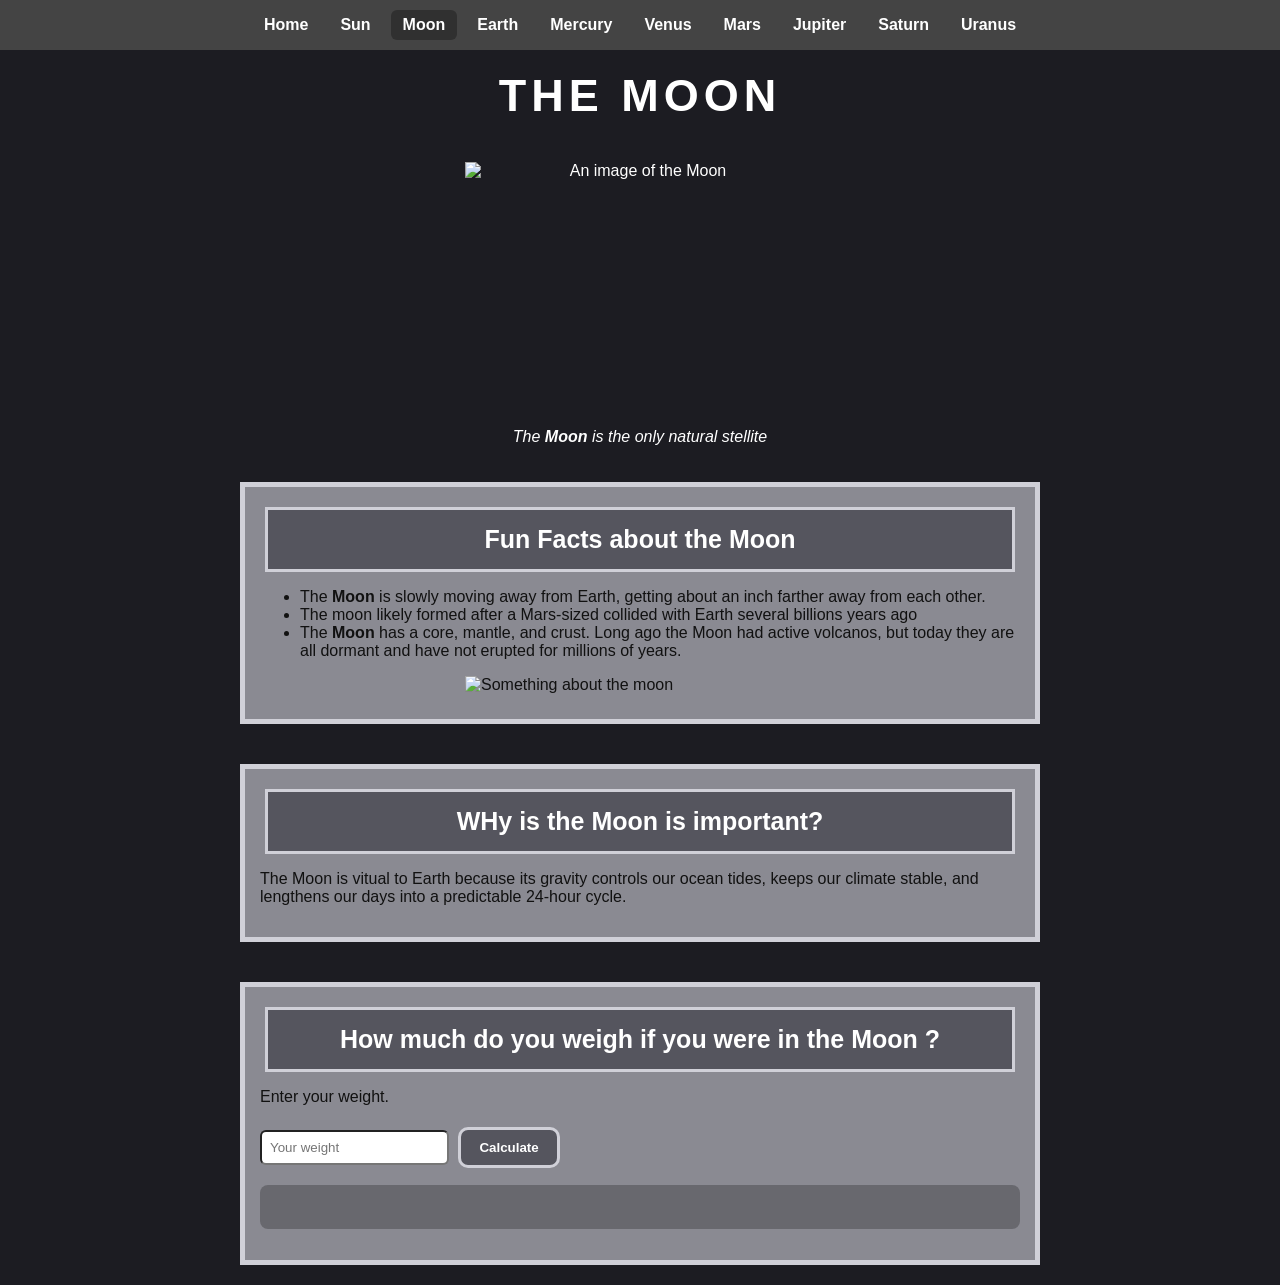
==== moon.html @ fbc9b9e8 "homepage added" ====
<!DOCTYPE html>
<html lang="en">
<head>
    <meta charset="UTF-8">
    <meta name="viewport" content="width=device-width, initial-scale=1.0">
    <title>Moon</title>
    <link rel="stylesheet" href="css/base.css">
    <link rel="stylesheet" href="css/moon.css">
</head>
<body class="moon-page">

    <!-- Navigation bar -->
    <nav class="navbar">
        <a href="index.html">Home</a>
        <a href="sun.html">Sun</a>
        <a href="moon.html" class="active">Moon</a>
        <a href="planets/earth.html">Earth</a>
        <a href="planets/mercury.html">Mercury</a>
        <a href="planets/venus.html">Venus</a>
        <a href="planets/mars.html">Mars</a>
        <a href="planets/jupiter.html">Jupiter</a>
        <a href="planets/saturn.html">Saturn</a>
        <a href="planets/uranus.html">Uranus</a>
    </nav>

    <!-- Title and main image -->
    <header class="page-header">
        <h1>The moon</h1>
    </header>

    <div class="sub-text">
        <img src="images/moon.jpg" alt="An image of the Moon" width="350" height="250">
        <p>The <strong>Moon</strong> is the only natural stellite</p>
    </div>

    <main class="container">

        <!-- Fun facts -->
        <section class="card">
            <h3>Fun Facts about the <strong>Moon</strong></h3>
            <ul>
                <li>The <strong>Moon</strong> is slowly moving away from Earth, getting
                    about an inch farther away from each other.
                </li>
                <li>The moon likely formed after a Mars-sized collided with 
                    Earth several billions years ago
                </li>
                <li>The <strong>Moon</strong> has a core, mantle, and crust.
                    Long ago the Moon had active volcanos, but today they are 
                    all dormant and have not erupted for millions of years.
                </li>
            </ul>
            <img src="picture.jpg" alt="Something about the moon" width="350">
        </section>

    <section class="card">
        <h3>WHy is the <strong>Moon</strong> is important?</h3>
        <p>
            The Moon is vitual to Earth because its gravity controls our ocean tides,
            keeps our climate stable, and lengthens our days into a predictable
            24-hour cycle.
        </p>
    </section>

    <!-- js feauture -->
    <section class="card">
        <h3>How much do you weigh if you were in the Moon ?</h3>
        <p>Enter your weight.</p>
        <input type="number" id="weight" min="1" placeholder="Your weight">
        <button class="btn" id="calc">Calculate</button>
        <p class="output" id="result"></p>
    </section>

    </main>

    <script src="js/moon.js"></script>
</body>
</html>
---- css/base.css ----
/* ---------- Every page uses this style ---------- */
body {
    margin: 0;
    min-height: 100vh;
    font-family: Arial, sans-serif;
    text-align: center;
    background-color: var(--page-bg);   /* each page sets its own colors */
    color: var(--text);
}

/* Navigation bar */
.navbar {
    display: flex;
    flex-wrap: wrap;
    justify-content: center;
    gap: 8px;
    padding: 10px;
    background-color: var(--nav-bg);
}

.navbar a {
    color: var(--nav-text);
    text-decoration: none;
    font-weight: bold;
    padding: 6px 12px;
    border-radius: 6px;
}

.navbar a:hover  { background-color: rgba(255, 255, 255, 0.25); }
.navbar a.active { background-color: rgba(0, 0, 0, 0.3); }

/* Page title */
.page-header h1 {
    padding: 10px;
    margin-top: 10px;
    font-size: 45px;
    text-transform: uppercase;
    letter-spacing: 5px;
}

/* Image + caption under the title */
.sub-text img {
    display: block;
    margin: 0 auto;
}

.sub-text p {
    font-style: italic;
}

/* Layout for the content cards */
.container {
    display: flex;
    flex-direction: column;
    align-items: center;
}

.card {
    box-sizing: border-box;
    width: 800px;
    max-width: 90%;
    margin: 20px;
    padding: 15px;
    background-color: var(--card-bg);
    border: 5px solid var(--card-border);
    color: var(--card-text);
    text-align: left;
}

.card h3 {
    margin: 5px;
    padding: 15px;
    font-size: 25px;
    background-color: var(--heading-bg);
    border: 3px solid var(--card-border);
    color: white;
    text-align: center;
}

.card img {
    display: block;
    margin: 10px auto;
    max-width: 100%;
}


 .btn {
    padding: 10px 18px;
    margin: 5px;
    border: 3px solid var(--card-border);
    border-radius: 10px;
    background-color: var(--heading-bg);
    color: white;
    font-family: inherit;
    font-weight: bold;
    cursor: pointer;
}
.btn:hover { 
    filter: brightness(1.25); 
}
input, select { 
    padding: 8px; 
    border-radius: 6px; 
    font-family: inherit; 
}
.output {
    margin-top: 12px;
    padding: 10px;
    min-height: 24px;
    background-color: rgba(0, 0, 0, 0.25);
    border-radius: 8px;
}

.hidden {display: none !important;}
---- css/moon.css ----
.moon-page {
    --page-bg: #1c1c22;
    --text: white;
    --nav-bg: #444;
    --nav-text: white;
    --card-bg: #8a8a92;
    --card-border: #d0d0d8;
    --card-text: #111;
    --heading-bg: #55555e;
    --font: Courier New, monospace;
}
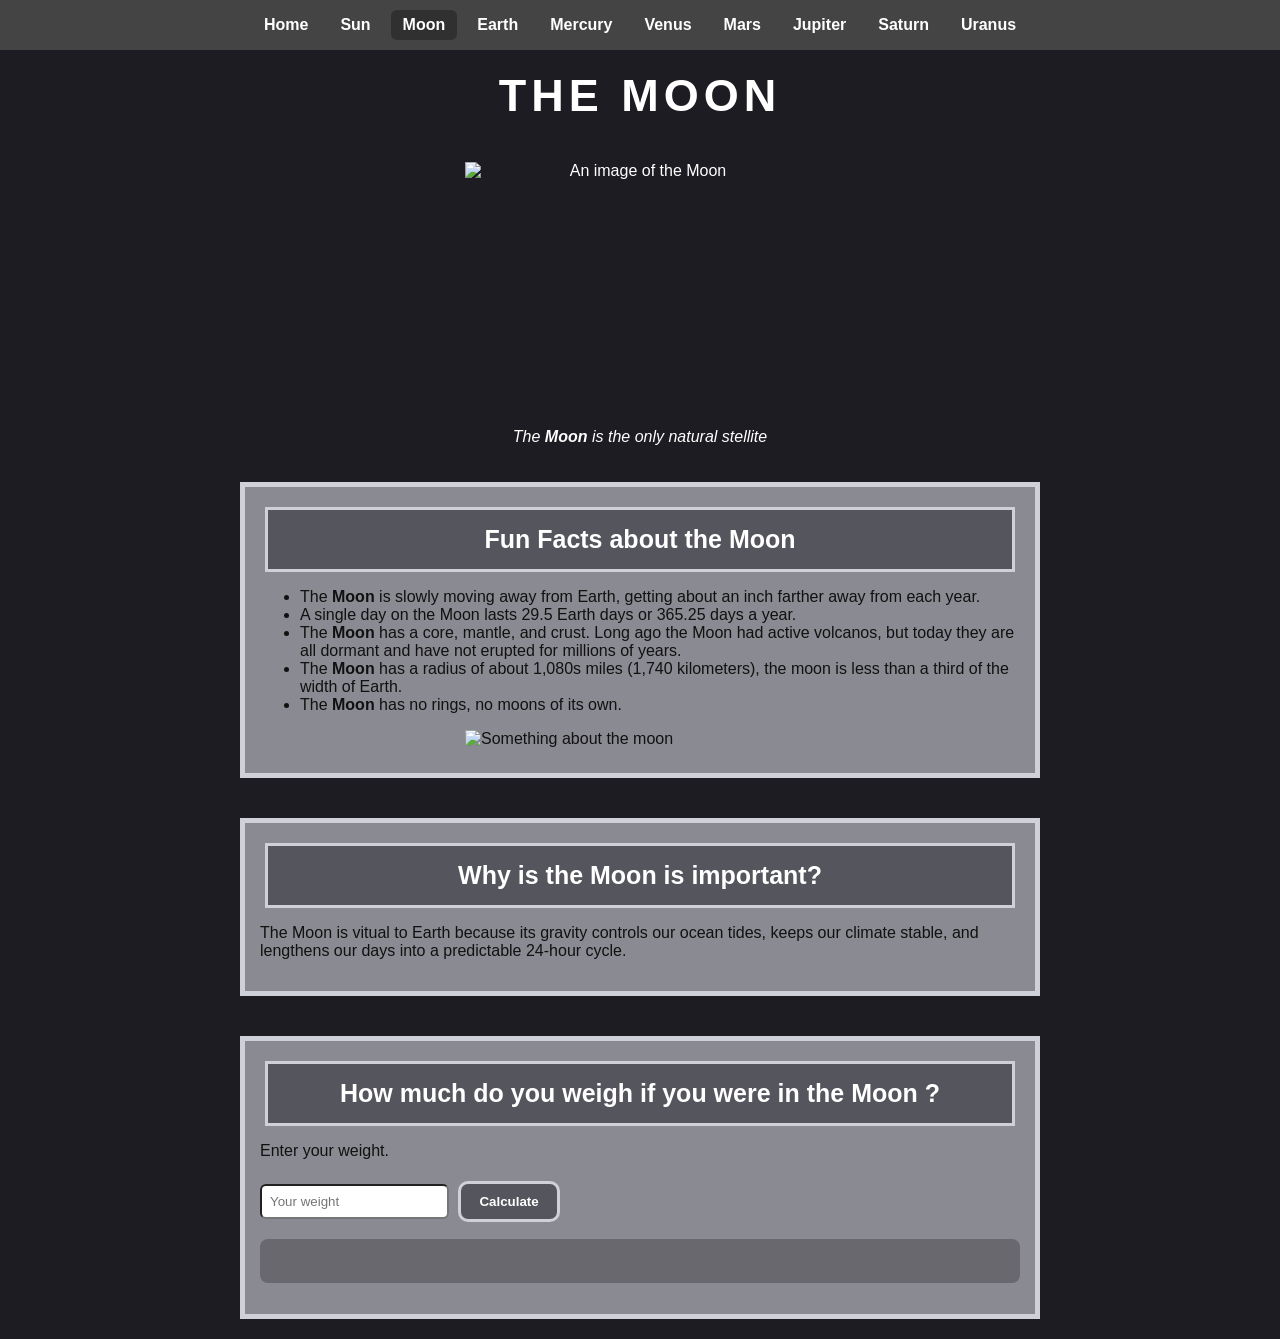
==== commit a84a30f9: "Finalizing" ====
--- a/moon.html
+++ b/moon.html
@@ -40,21 +40,32 @@
             <h3>Fun Facts about the <strong>Moon</strong></h3>
             <ul>
                 <li>The <strong>Moon</strong> is slowly moving away from Earth, getting
-                    about an inch farther away from each other.
+                    about an inch farther away from each year.
                 </li>
-                <li>The moon likely formed after a Mars-sized collided with 
-                    Earth several billions years ago
+
+                <li>
+                   A single day on the Moon lasts 29.5 Earth days or 365.25 days a year.
                 </li>
+
                 <li>The <strong>Moon</strong> has a core, mantle, and crust.
                     Long ago the Moon had active volcanos, but today they are 
                     all dormant and have not erupted for millions of years.
                 </li>
+
+                <li>
+                    The <strong>Moon</strong> has a radius of about 1,080s miles (1,740 kilometers), the moon is less
+                    than a third of the width of Earth.
+                </li>
+
+                <li>
+                    The <strong>Moon</strong> has no rings, no moons of its own.
+                </li>
             </ul>
-            <img src="picture.jpg" alt="Something about the moon" width="350">
+            <img src="images/moon2.jpeg" alt="Something about the moon" width="350">
         </section>
 
     <section class="card">
-        <h3>WHy is the <strong>Moon</strong> is important?</h3>
+        <h3>Why is the <strong>Moon</strong> is important?</h3>
         <p>
             The Moon is vitual to Earth because its gravity controls our ocean tides,
             keeps our climate stable, and lengthens our days into a predictable
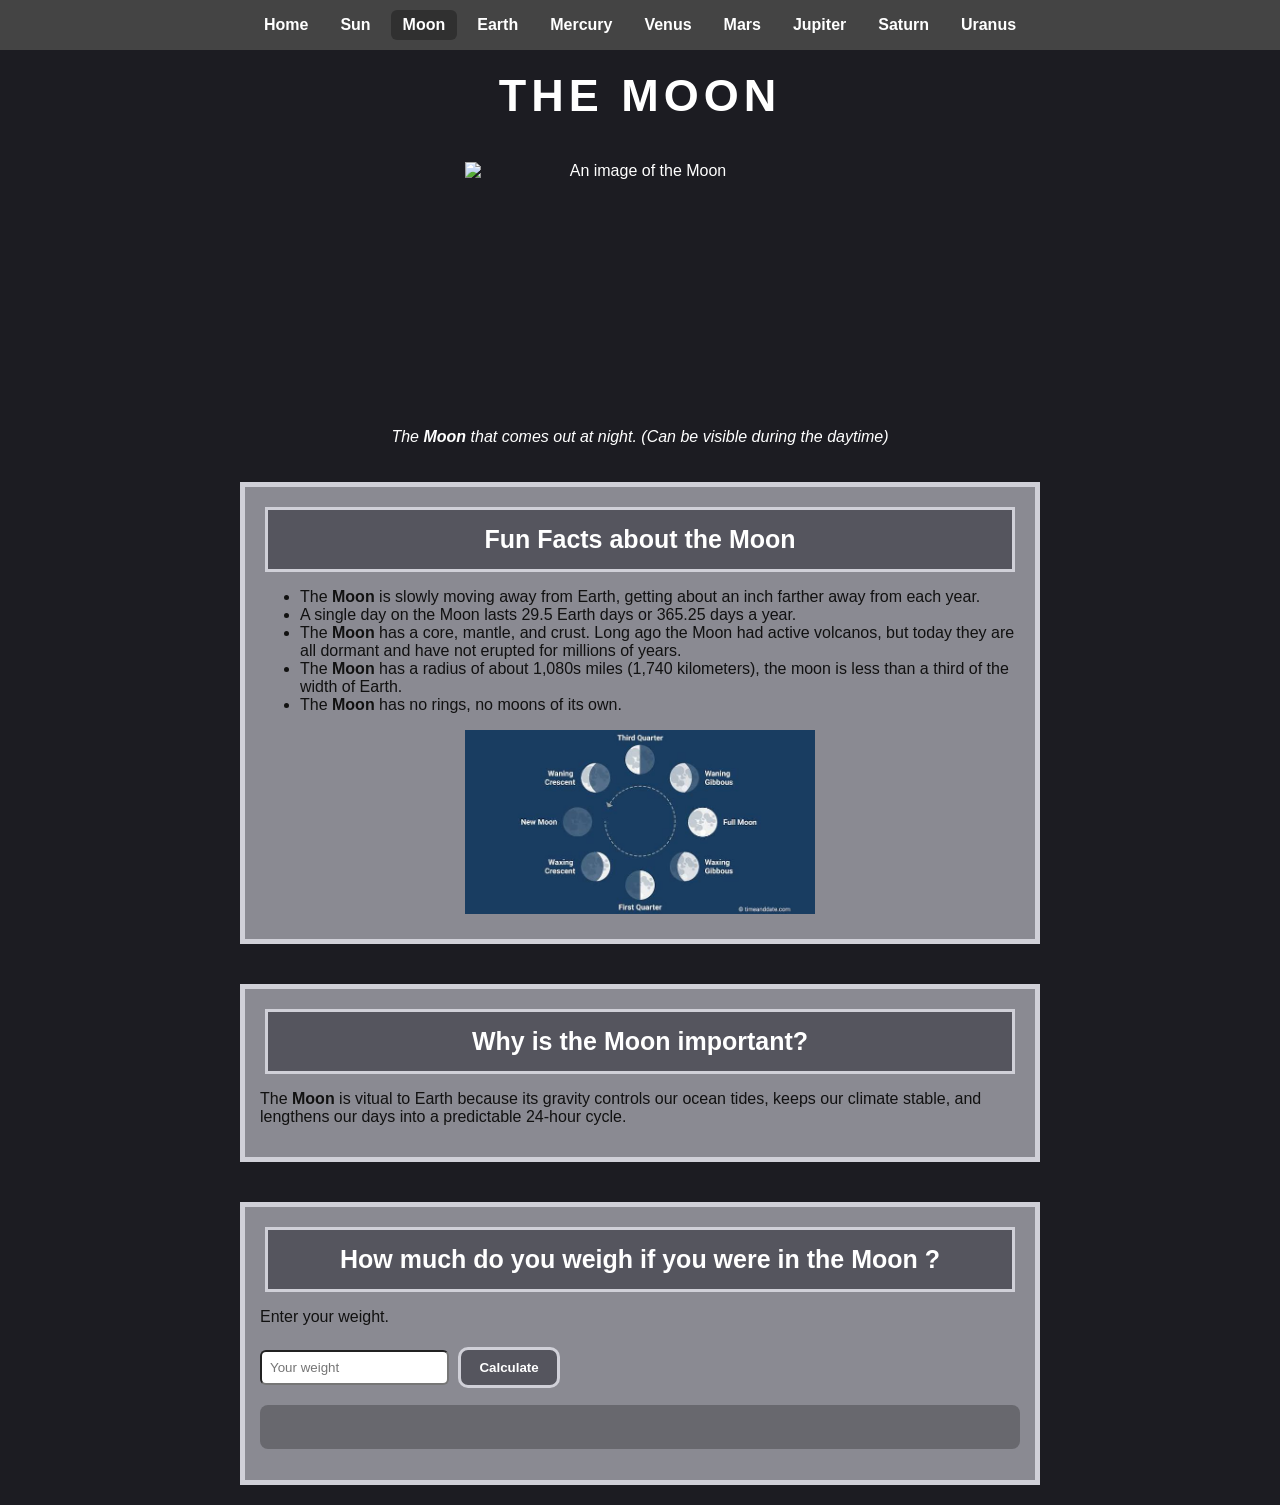
==== commit edc2177f: "Moon and Sun webpages are done" ====
--- a/moon.html
+++ b/moon.html
@@ -30,7 +30,7 @@
 
     <div class="sub-text">
         <img src="images/moon.jpg" alt="An image of the Moon" width="350" height="250">
-        <p>The <strong>Moon</strong> is the only natural stellite</p>
+        <p>The <strong>Moon</strong> that comes out at night. (Can be visible during the daytime)</p>
     </div>
 
     <main class="container">
@@ -65,9 +65,9 @@
         </section>
 
     <section class="card">
-        <h3>Why is the <strong>Moon</strong> is important?</h3>
+        <h3>Why is the <strong>Moon</strong> important?</h3>
         <p>
-            The Moon is vitual to Earth because its gravity controls our ocean tides,
+            The <strong>Moon</strong> is vitual to Earth because its gravity controls our ocean tides,
             keeps our climate stable, and lengthens our days into a predictable
             24-hour cycle.
         </p>
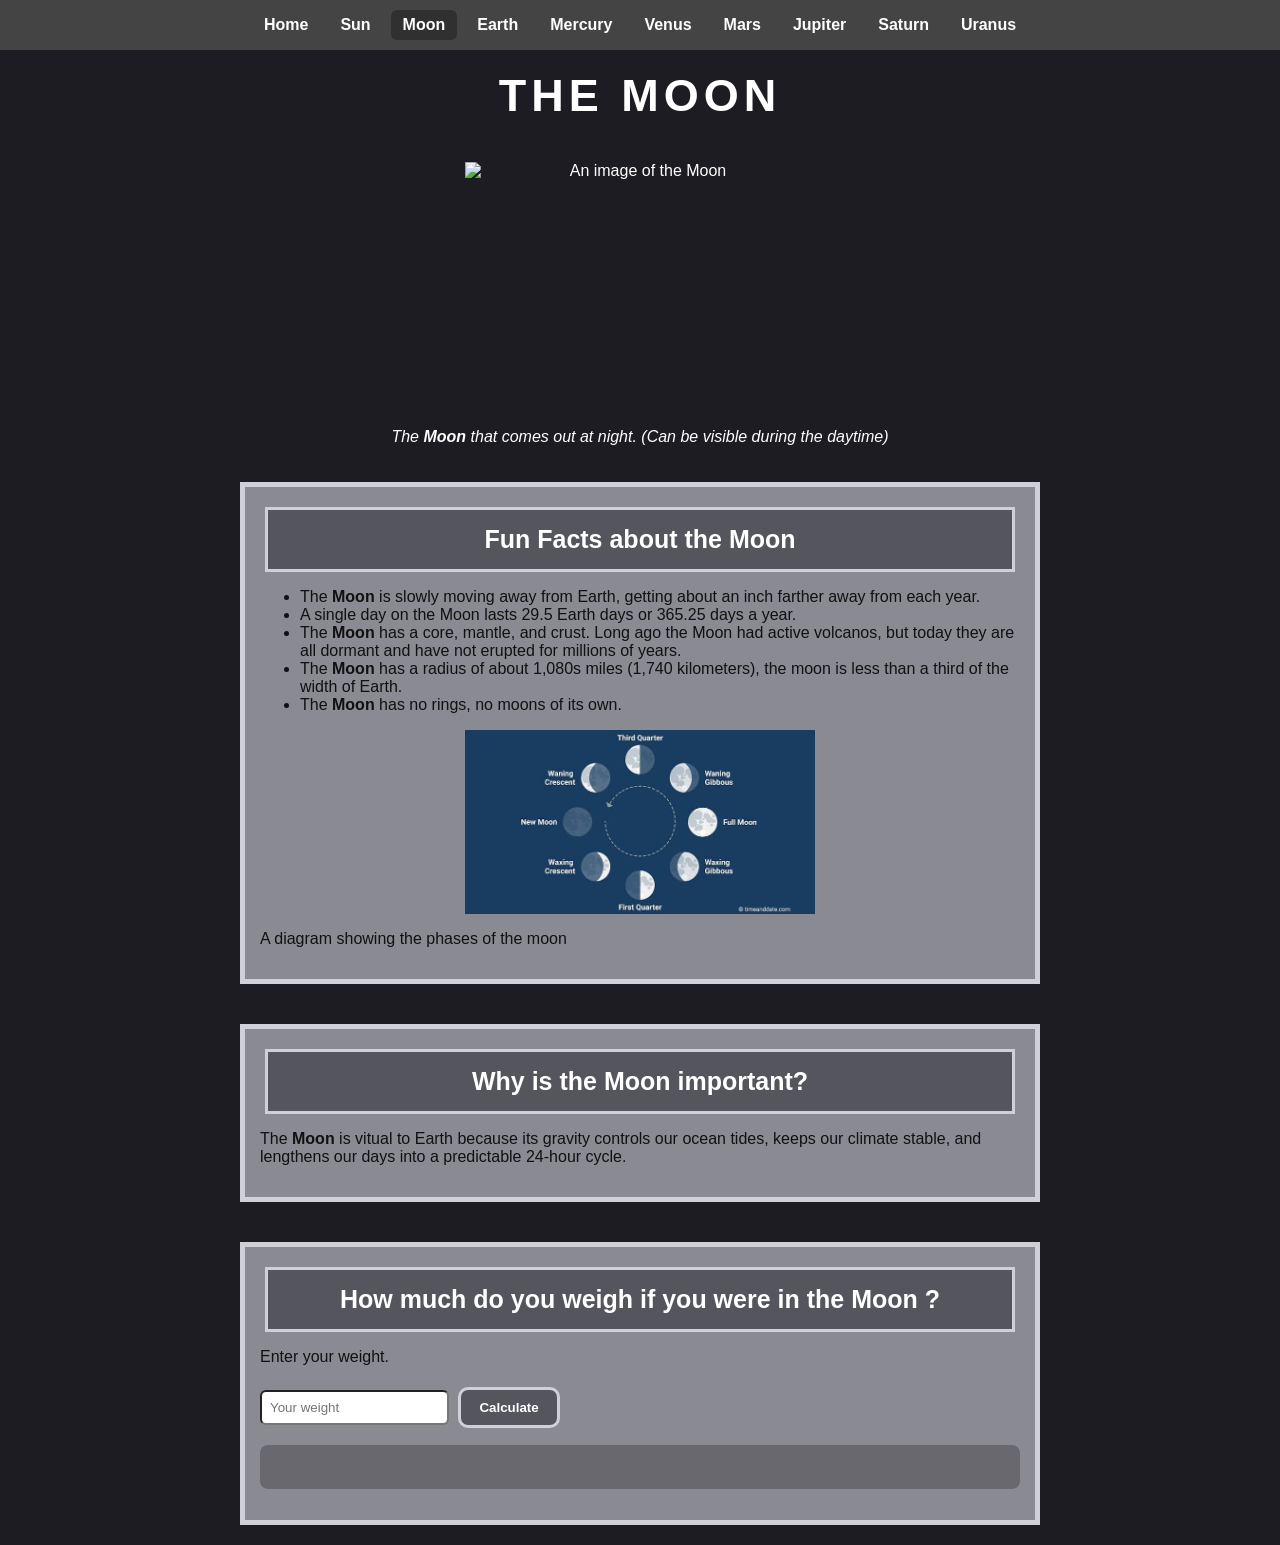
==== commit 35d2eb9c: "Fixed grammer" ====
--- a/moon.html
+++ b/moon.html
@@ -62,6 +62,7 @@
                 </li>
             </ul>
             <img src="images/moon2.jpeg" alt="Something about the moon" width="350">
+            <p>A diagram showing the phases of the moon</p>
         </section>
 
     <section class="card">
